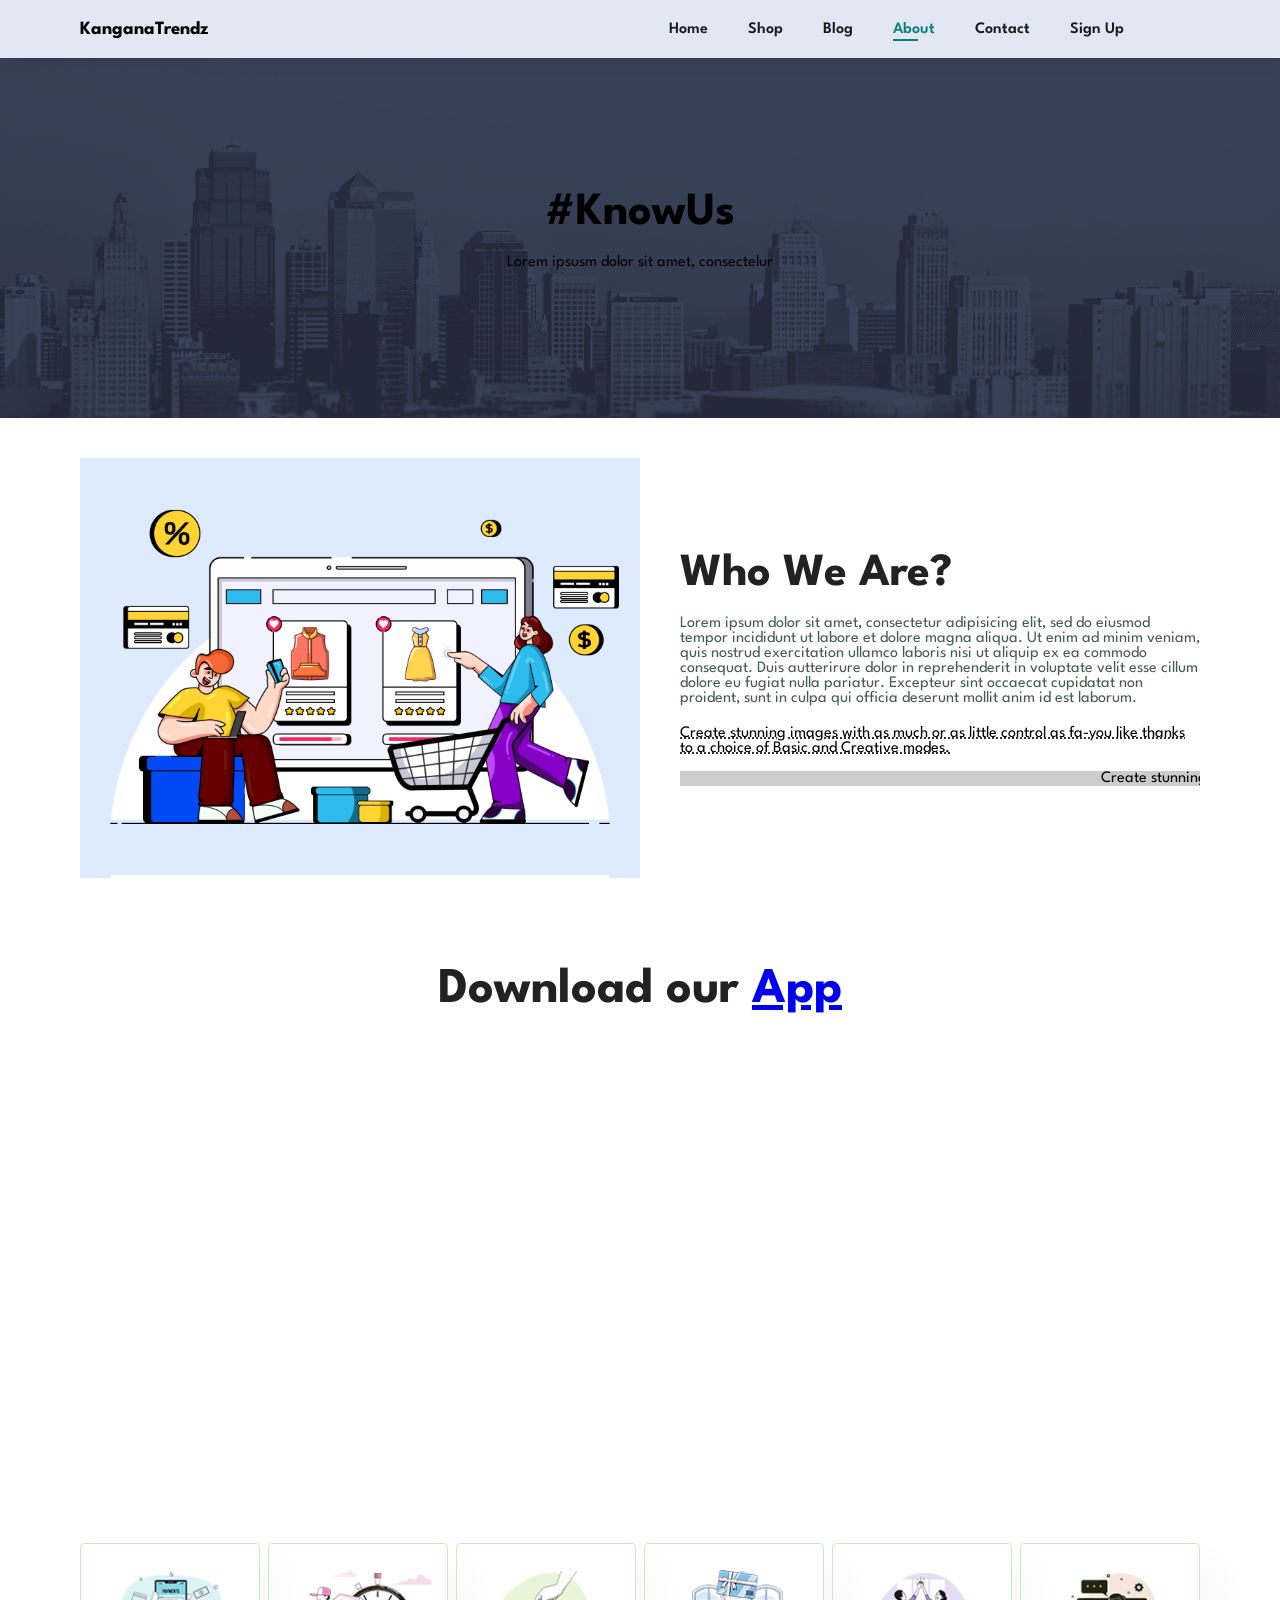
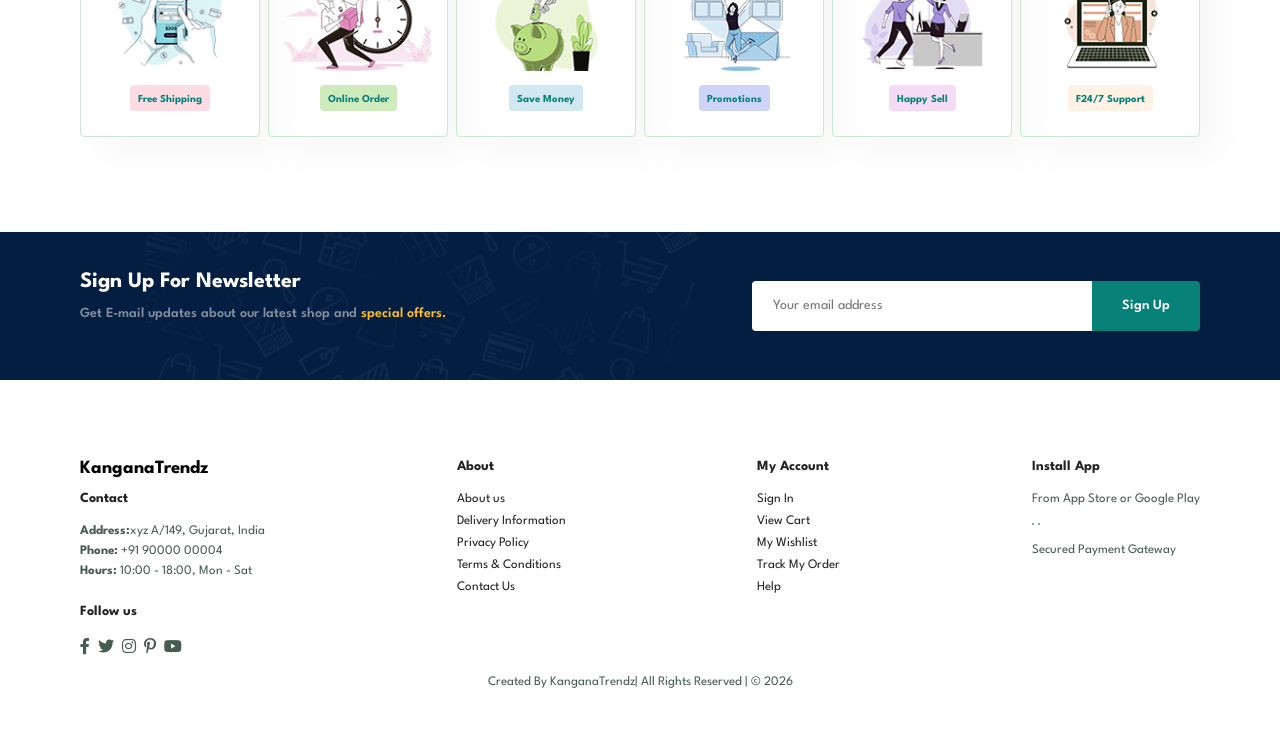
==== Assignment_2/ecommerce-website-html-css-main/ecommerce-website-html-css-main/about.html @ 62c245aa "Add files via upload" ====
<!DOCTYPE html>
<html lang="en">

<head>
    <meta charset="UTF-8">
    <meta http-equiv="X-UA-Compatible" content="IE=edge">
    <meta name="viewport" content="width=device-width, initial-scale=1.0">
    <title>e-commerce website</title>

    <!-- font-awesome cdn link -->
    <link rel="stylesheet" href="https://pro.fontawesome.com/releases/v5.10.0/css/all.css" />

    <!-- custom css file link -->
    <link rel="stylesheet" href="style.css">

</head>

<body>

    <section id="header">
        <h3>KanganaTrendz</h3>
        <div>
            <ul id="navbar">
                <li><a href="index.html">Home</a></li>
                <li><a href="shop.html">Shop</a></li>
                <li><a href="blog.html">Blog</a></li>
                <li><a class="active" href="about.html">About</a></li>
                <li><a href="contact.html">Contact</a></li>
                <li><a href="signup.html">Sign Up</a></li>
                <li id="lg-bag"><a href="cart.html"><i class="far fa-shopping-bag"></i></a></li>
                <a href="#" id="close"><i class="far fa-times"></i></a>
            </ul>
        </div>
        <div id="mobile">
            <a href="cart.html"><i class="far fa-shopping-bag"></i></a>
            <i id="bar" class="fas fa-outdent"></i>
        </div>
    </section>

    <section id="page-header" class="about-header">
        <h2>#KnowUs</h2>
        <p>Lorem ipsusm dolor sit amet, consectelur</p>
    </section>

    <section id="about-head" class="section-p1">
        <img src="images/about/a6.jpg" alt="">
        <div>
            <h2>Who We Are?</h2>
            <p>Lorem ipsum dolor sit amet, consectetur adipisicing elit, sed do eiusmod
                tempor incididunt ut labore et dolore magna aliqua. Ut enim ad minim veniam,
                quis nostrud exercitation ullamco laboris nisi ut aliquip ex ea commodo consequat.
                Duis autterirure dolor in reprehenderit in voluptate velit esse cillum dolore eu fugiat
                nulla pariatur. Excepteur sint occaecat cupidatat non proident, sunt in culpa qui officia
                deserunt mollit anim id est laborum.
            </p>
            <abbr title="">Create stunning images with as much or as little control as fa-you
                like thanks to a choice of Basic and Creative modes.
            </abbr>
            <br><br>
            <marquee bgcolor="#ccc" loop="-1" scrollamount="5" width="100%">Create stunning images
                with as much or as little control as you like thanks to a choice of Basic and Creative modes.
            </marquee>
        </div>
    </section>

    <section id="about-app" class="section-p1">
        <h1>Download our <a href=#>App</a></h1>
        <div class="video">
            <video autoplay muted loop src="images/about/1.mp4"></video>
        </div>
    </section>

    <section id="feature" class="section-p1">
        <div class="fe-box">
            <img src="images/features/f1.png" alt="">
            <h6>Free Shipping</h6>
        </div>
        <div class="fe-box">
            <img src="images/features/f2.png" alt="">
            <h6>Online Order</h6>
        </div>
        <div class="fe-box">
            <img src="images/features/f3.png" alt="">
            <h6>Save Money</h6>
        </div>
        <div class="fe-box">
            <img src="images/features/f4.png" alt="">
            <h6>Promotions</h6>
        </div>
        <div class="fe-box">
            <img src="images/features/f5.png" alt="">
            <h6>Happy Sell</h6>
        </div>
        <div class="fe-box">
            <img src="images/features/f6.png" alt="">
            <h6>F24/7 Support</h6>
        </div>
    </section>

    <section id="newsletter" class="section-p1 section-m1">
        <div class="newstext">
            <h4>Sign Up For Newsletter</h4>
            <p>Get E-mail updates about our latest shop and <span>special offers.</span></p>
        </div>
        <div class="form">
            <input type="text" placeholder="Your email address">
            <button class="normal">Sign Up</button>
        </div>
    </section>

    <footer class="section-p1">
        <div class="col">
            <h3>KanganaTrendz</h3> <br>
            <h4>Contact</h4>
            <p><strong>Address:</strong>xyz A/149, Gujarat, India</p>
            <p><strong>Phone:</strong>  +91 90000 00004</p>
            <p><strong>Hours:</strong> 10:00 - 18:00, Mon - Sat</p>
            <div class="follow">
                <h4>Follow us</h4>
                <div class="icon">
                    <i class="fab fa-facebook-f"></i>
                    <i class="fab fa-twitter"></i>
                    <i class="fab fa-instagram"></i>
                    <i class="fab fa-pinterest-p"></i>
                    <i class="fab fa-youtube"></i>
                </div>
            </div>
        </div>
        <div class="col">
            <h4>About</h4>
            <a href="#">About us</a>
            <a href="#">Delivery Information</a>
            <a href="#">Privacy Policy</a>
            <a href="#">Terms & Conditions</a>
            <a href="#">Contact Us</a>
        </div>
        <div class="col">
            <h4>My Account</h4>
            <a href="#">Sign In</a>
            <a href="#">View Cart</a>
            <a href="#">My Wishlist</a>
            <a href="#">Track My Order</a>
            <a href="#">Help</a>
        </div>
        <div class="col install">
            <h4>Install App</h4>
            <p>From App Store or Google Play</p>
            <div class="row">
                <img src="images/pay/app.jpg" alt="">
                <img src="images/pay/play.jpg" alt="">
            </div>
            <p>Secured Payment Gateway</p>
            <img src="images/pay/pay.png" alt="">
        </div>
        <div class="copyright">
            <p>Created By KanganaTrendz| All Rights Reserved | &#169; 2026</p>
        </div>
    </footer>

    <!-- javascript script file link -->
    <script src="script.js"></script>
</body>

</html>
---- Assignment_2/ecommerce-website-html-css-main/ecommerce-website-html-css-main/style.css ----
@import url('https://fonts.googleapis.com/css2?family=Spartan:wght@100;200;300;400;500;600;700;800;900&display=swap');

* {
    margin: 0;
    padding: 0;
    box-sizing: border-box;
    font-family: 'Spartan',sans-serif;
}

h1 {
    font-size: 50px;
    line-height: 64px;
    color: #222;
}

h2 {
    font-size: 46px;
    line-height: 54px;
    color: #222;
}

h4 {
    font-size: 20px;
    color: #222;
}

h6 {
    font-weight: 700;
    font-size: 12x;
}

p {
    font-size: 16px;
    color: #465b52;
    margin: 15px 0 20px 0;
}

.section-p1 {
    padding: 40px 80px;
}

.section-m1 {
    margin: 40px 0;
}

button.normal {
    font-size: 14px;
    font-weight: 600;
    padding: 15px 30px;
    color: #000;
    background-color: #fff;
    border-radius: 4px;
    cursor: pointer;
    border: none;
    outline: none;
    transition: 0.2s ease;
}

button.white {
    font-size: 13px;
    font-weight: 600;
    padding: 11px 18px;
    color: #fff;
    background-color: transparent;
    cursor: pointer;
    border: 1px solid #fff;
    outline: none;
    transition: 0.2s ease;
}

body {
    width: 100%;
}

/* Header Start */

#header {
    display: flex;
    align-items: center;
    justify-content: space-between;
    padding: 20px 80px;
    background: #E3E6F3;
    box-shadow: 0 5px 15px rgba(0, 0, 0, 0.06);
    z-index: 999;
    position: sticky;
    top: 0;
}

#navbar {
    display: flex;
    align-items: center;
    justify-content: center;
}

#navbar li {
    list-style: none;
    padding: 0 20px;
    position: relative;
}

#navbar li a {
    text-decoration: none;
    font-size: 16px;
    font-weight: 600;
    color: #1a1a1a;
    transition: 0.3s ease; 
}

#navbar li a:hover,
#navbar li a.active {
    color: #088178;
}

#navbar li a:hover::after,
#navbar li a.active::after {
    content: "";
    width: 30%;
    height: 2px;
    background: #088178;
    position: absolute;
    bottom: -4px;
    left: 20px;
}

#close {
    display: none;
}

#mobile {
    display: none;
    align-items: center;
}

/* Home Page */

#hero {
    background-image: url(images/hero4.png);
    width: 100%;
    height: 90vh;
    background-size: cover;
    background-position: top 25% right 0;
    padding: 0 80px;
    display: flex;
    flex-direction: column;
    align-items: flex-start;
    justify-content: center;
}

#hero h4 {
    padding-bottom: 15px;
}

#hero h1 {
    color: #088178;
}

#hero button {
    background-image: url(images/button.png);
    background-color: transparent;
    color: #088178;
    border: 0;
    padding: 14px 80px 14px 65px;
    background-repeat: no-repeat;
    cursor: pointer;
    font-weight: 700;
    font-size: 15px;
}

#feature {
    display: flex;
    align-items: center;
    justify-content: space-between;
    flex-wrap: wrap;
}

#feature .fe-box {
    width: 180px;
    text-align: center;
    padding: 25px 15px;
    box-shadow: 20px 20px 34px rgba(0, 0, 0, 0.03);
    border: 1px solid #cce7d0;
    border-radius: 4px;
    margin: 15px 0;
}

#feature .fe-box:hover {
    box-shadow: 10px 10px 54px rgba(70, 62, 221, 0.1);
}

#feature .fe-box img{
    width: 100%;
    margin-bottom: 10px;
}

#feature .fe-box h6 {
    display: inline-block;
    padding: 9px 8px 6px 8px;
    line-height: 1;
    border-radius: 4px;
    color: #088178;
    background-color: #fddde4;
}

#feature .fe-box:nth-child(2) h6 {
    background-color: #cdebbc;
}

#feature .fe-box:nth-child(3) h6 {
    background-color: #d1e8f2;
}

#feature .fe-box:nth-child(4) h6 {
    background-color: #cdd4f8;
}

#feature .fe-box:nth-child(5) h6 {
    background-color: #f6dbf6;
}

#feature .fe-box:nth-child(6) h6 {
    background-color: #fff2e5;
}

#product1 {
    text-align: center;
}

#product1 .pro-container {
    display: flex;
    justify-content: space-between;
    padding-top: 20px;
    flex-wrap: wrap;
}

#product1 .pro {
    width: 23%;
    min-width: 250px;
    padding: 10px 12px;
    border: 1px solid #cce7d0;
    border-radius: 25px;
    cursor: pointer;
    box-shadow: 20px 20px 30px rgba(0, 0, 0, 0.02);
    margin: 15px 0;
    transition: 0.2s ease;
    position: relative;
}

#product1 .pro:hover {
    box-shadow: 20px 20px 30px rgba(0, 0, 0, 0.06);
}

#product1 .pro img {
    width: 100%;
    border-radius: 20px;   
}

#product1 .pro .des {
    text-align: start;
    padding: 10px 0;
}

#product1 .pro .des span {
    color: #606063;
    font-size: 12px;
}

#product1 .pro .des h5 {
    padding-top: 7px;
    color: #1a1a1a;
    font-size: 14px;
}

#product1 .pro .des i {
    font-size: 12px;
    color: rgb(243, 181, 25);
}

#product1 .pro .des h4 {
    padding-top: 7px;
    font-size: 15px;
    font-weight: 700;
    color: #088178;
}

#product1 .pro .cart {
    width: 40px;
    height: 40px;
    line-height: 40px;
    border-radius: 50px;
    background-color: #e8f6ea;
    font-weight: 500;
    color: #088178;
    border: 1px solid #cce7d0;
    position: absolute;
    bottom: 20px;
    right: 10px;
}

#banner {
    display: flex;
    flex-direction: column;
    justify-content: center;
    align-items: center;
    text-align: center;
    background-image: url(images/banner/b2.jpg);
    background-size: cover;
    background-position: center;
    width: 100%;
    height: 40vh;
}

#banner h4 {
    color: #fff;
    font-size: 16px;
}

#banner h2 {
    color: #fff;
    font-size: 30px;
    padding: 10px 0;
}

#banner h2 span {
    color: #ef3636;
}

#banner button:hover {
    background-color: #088178;
    color: #fff;
}

#sm-banner {
    display: flex;
    justify-content: space-between;
    flex-wrap: wrap;
}

#sm-banner .banner-box {
    display: flex;
    flex-direction: column;
    justify-content: center;
    align-items: flex-start;
    text-align: center;
    background-image: url(images/banner/b17.jpg);
    background-size: cover;
    background-position: center;
    min-width: 850px;
    height: 50vh;
    padding: 30px;
}

#sm-banner h4{
    color: #fff;
    font-size: 20px;
    font-weight: 300;
}

#sm-banner h2 {
    color: #fff;
    font-size: 28px;
    font-weight: 800;
}

#sm-banner span  {
    color: #fff;
    font-size: 14px;
    font-weight: 500;
    padding-bottom: 15px;
}

#sm-banner .banner-box:hover button{
    background-color: #088178;
    border: 1px solid #088178;
}

#sm-banner .banner-box:nth-child(2) {
    background-image: url(images/banner/b10.jpg);
}

#banner3 .banner-box {
    display: flex;
    flex-direction: column;
    justify-content: center;
    align-items: flex-start;
    text-align: center;
    background-image: url(images/banner/b7.jpg);
    background-size: cover;
    background-position: center;
    min-width: 30%;
    height: 30vh;
    padding: 30px;
    margin-bottom: 20px;
}

#banner3 .banner-box:nth-child(2) {
    background-image: url(images/banner/b4.jpg);
}

#banner3 .banner-box:nth-child(3) {
    background-image: url(images/banner/b18.jpg);
}

#banner3 {
    display: flex;
    justify-content: space-between;
    flex-wrap: wrap;
    padding: 0 80px;   
}

#banner3 h2 {
    color: #fff;
    font-weight: 900;
    font-size: 22px;
}

#banner3 h3 {
    color: #ec544e;
    font-weight: 800;
    font-size: 15px;
}

#newsletter {
    display: flex;
    justify-content: space-between;
    align-items: center;
    flex-wrap: wrap;
    background-image: url(images/banner/b14.png);
    background-repeat: no-repeat;
    background-position: 20% 30%;
    background-color: #041e42;
}

#newsletter h4 {
    font-size: 22px;
    font-weight: 700;
    color: #fff;
}

#newsletter p {
    font-size: 14px;
    font-weight: 600;
    color: #818EA0;
}

#newsletter p span{ 
    color: #ffbd27;
}

#newsletter .form {
    display: flex;
    width: 40%;
}

#newsletter input {
    height: 3.125rem;
    padding: 0 1.25rem;
    font-size: 14px;
    width: 100%;
    border: 1px solid transparent;
    border-radius: 4px;
    outline: none;
    border-top-right-radius: 0;
    border-bottom-right-radius: 0;
}

#newsletter button {
    background-color: #088178;
    color: #fff;
    white-space: nowrap;
    border-top-left-radius: 0;
    border-bottom-left-radius: 0;
}

footer {
    display: flex;
    justify-content: space-between;
    flex-wrap: wrap;
}

footer .col {
    display: flex;
    flex-direction: column;
    align-items: flex-start;
    margin-bottom: 20px;
}

footer .logo {
    margin-bottom: 30px;
}

footer h4 {
    font-size: 14px;
    padding-bottom: 20px;
}

footer p {
    font-size: 13px;
    margin: 0 0 8px 0;
}

footer a {
    font-size: 13px;
    text-decoration: none;
    color: #222;
    margin: 0 0 10px 0;
}

footer .follow {
    margin-top: 20px;
}

footer .follow i{
    color: #465b52;
    padding-right: 4px;
    cursor: pointer;
}

footer .install .row img{
    border: 1px solid #088178;
    border-radius: 6px;
    margin: 10px 0 15px 0;
}

footer .follow i:hover,
footer a:hover {
    color: #088178;
}

footer .copyright {
    width: 100%;
    text-align: center;
}

/* Shop Page */

#page-header {
    background-image: url(images/banner/b1.jpg);
    width: 100%;
    height: 40vh;
    background-size: cover;
    display: flex;
    justify-content: center;
    text-align: center;
    flex-direction: column;
    padding: 14px;
}

#page-header h2,
#page-header p {
    color: black;
}

#pagination {
    text-align: center;
}

#pagination a {
    text-decoration: none;
    background-color: #088178;
    padding: 15px 20px;
    border-radius: 4px;
    color: #fff;
    font-weight: 600;
}

#pagination a i {
    font-size: 16px;
    font-weight: 600;
}

/* Single Product Page */

#productdetails {
    display: flex;
    margin-top: 20px;
}

#productdetails .single-pro-image{
    width: 40%;
    margin-right: 50px;
}

.small-image-group {
    display: flex;
    justify-content: space-between;
}

.small-img-col {
    flex-basis: 24%;
    cursor: pointer;
}

#productdetails .single-pro-details {
    width: 50%;
    padding-top: 30px;
}

#productdetails .single-pro-details h4 {
    padding: 40px 0 20px 0;
}

#productdetails .single-pro-details h2 {
    font-size: 26px;
}

#productdetails .single-pro-details select {
    display: block;
    padding: 5px 10px;
    margin-bottom: 10px;
}

#productdetails .single-pro-details input {
    width: 50px;
    height: 47px;
    padding-left: 10px;
    font-size: 16px;
    margin-right: 10px;
}

#productdetails .single-pro-details button {
    background-color: #088178;
    color: #fff;
}

#productdetails .single-pro-details input:focus {
    outline: none;
}

#productdetails .single-pro-details span {
    line-height: 25px;
}

/* Blog Page */

#page-header.blog-header {
    background-image: url(https://img.freepik.com/premium-photo/modern-blogging-sketch-white-wall-background-blog-media-concept-3d-rendering_670147-66810.jpg?semt=ais_hybrid&w=740&q=80);
}

#blog {
    padding: 150px 150px 0 150px;
}

#blog .blog-box {
    display: flex;
    align-items: center;
    width: 100%;
    position: relative;
    padding-bottom: 90px;
}

#blog .blog-img {
    width: 50%;
    margin-right: 40px;
}

#blog img {
    width: 100%;
    height: 300px;
    object-fit: cover;
}

#blog .blog-details {
    width: 50%;
}

#blog .blog-details a {
    text-decoration: none;
    font-size: 11px;
    color: #000;
    font-weight: 700;
    position: relative;
    transition: 0.3s;
}

#blog .blog-details a::after {
    content: "";
    width: 50px;
    height: 1px;
    background-color: #000;
    position: absolute;
    top: 4px;
    right: -60px;
}

#blog .blog-details a:hover {
    color: #088178;
}

#blog .blog-details a:hover::after {
    background-color: #088178;
}

#blog .blog-box h1 {
    position: absolute;
    top: -40px;
    left: 0;
    font-size: 70px;
    font-weight: 700;
    color: #c9cbce;
    z-index: -9;
}

/* About Page */

#page-header.about-header {
    background-image: url(images/about/banner.png);
}

#about-head {
    display: flex;
    align-items: center;
}

#about-head img {
    width: 50%;
    height: auto;
}

#about-head div {
    padding-left: 40px;
}


#about-app {
    text-align: center;
}

#about-app .video {
    width: 70%;
    height: 100%;
    margin: 30px auto 0 auto;
} 

#about-app .video video {
    width: 100%;
    height: 100%;
    border-radius: 20px;
}

/* Contact Page */

#contact-details {
    display: flex;
    align-items: center;
    justify-content: space-between;
}

#contact-details .details {
    width: 40%;
}

#contact-details .details span,
#form-details form span {
    font-size: 12px;
}

#contact-details .details h2,
#form-details form h2 {
    font-size: 26px;
    line-height: 35px;
    padding: 20px 0;
}

#contact-details .details h3 {
    font-size: 16px;
    padding-bottom: 15px;
}

#contact-details .details li {
    list-style: none;
    display: flex;
    padding: 10px 0;
    align-items: center;
}

#contact-details .details li i {
    font-size: 14px;
    padding-right: 22px;
}

#contact-details .details li p {
    margin: 0;
    font-size: 14px;
}

#contact-details .map {
    width: 55%;
    height: 400px;
}

#contact-details .map iframe {
    width: 100%;
    height: 100%;
}

#form-details {
    display: flex;
    justify-content: space-between;
    margin: 30px;
    padding: 80px;
    border: 1px solid #e1e1e1;
}

#form-details form {
    width: 65%;
    display: flex;
    flex-direction: column;
    align-items: flex-start;
}

#form-details form input,
#form-details form textarea {
    width: 100%;
    padding: 12px 15px;
    outline: none;
    margin-bottom: 20px;
    border: 1px solid #e1e1e1;
}

#form-details form button {
    background-color: #088178;
    color: #fff;
}

#form-details .people div {
    padding-bottom: 25px;
    display: flex;
    align-items: flex-start;
}

#form-details .people div img {
    width: 65px;
    height: 65px;
    object-fit: cover;
    margin-right: 15px;
}

#form-details .people div p {
    margin: 0;
    font-size: 13px;
    line-height: 25px;
}

#form-details .people div span {
    display: block;
    color: #000;
    font-size: 16px;
    font-weight: 600;
}

/* Cart Page */

#cart {
    overflow-x: auto;
}

#cart table {
    width: 100%;
    border-collapse: collapse;
    table-layout: fixed;
    white-space: nowrap;
}

#cart table img {
    width: 70px;
}

#cart table td:nth-child(1) {
    width: 100px;
    text-align: center;
}

#cart table td:nth-child(2) {
    width: 150px;
    text-align: center;
}

#cart table td:nth-child(3) {
    width: 250px;
    text-align: center;
}

#cart table td:nth-child(4),
#cart table td:nth-child(5),
#cart table td:nth-child(6) {
    width: 150px;
    text-align: center;
}

#cart table td:nth-child(5) input{
    width: 70px;
    padding: 10px 5px 10px 15px;
}

#cart table thead {
    border: 1px solid #e2e9e1;
    border-left: none;
    border-right: none;
}

#cart table thead td {
    font-weight: 700;
    text-transform: uppercase;
    font-size: 13px;
    padding: 18px 0;
}

#cart table tbody tr td {
    padding-top: 15px;
}

#cart table tbody td {
    font-size: 13px;
}

#cart-add {
    display: flex;
    flex-wrap: wrap;
    justify-content: space-between;
}

#cart-add .coupon {
    width: 50%;
    margin-bottom: 30px;
}

#cart-add .coupon h3,
#cart-add .subtotal h3 {
    padding-bottom: 15px;
}
 
#cart-add .coupon input {
    padding: 10px 20px;
    outline: none;
    width: 60%;
    margin-right: 10px;
    border: 1px solid #e2e9e1;
}

#cart-add .coupon button,
#cart-add .subtotal button {
    background-color: #088178;
    color: #fff;
    padding: 12px 20px;
}

#cart-add .subtotal {
    width: 50%;
    margin-bottom: 30px;
    border: 1px solid #e2e9e1;
    padding: 30px;
}

#cart-add .subtotal table {
    border-collapse: collapse;
    width: 100%;
    margin-bottom: 20px;
}

#cart-add .subtotal table td {
    width: 50%;
    border: 1px solid #e2e9e1;
    padding: 10px;
    font-size: 13px;
}

/* Media Query */

@media (max-width: 799px) {
    .section-p1 {
        padding: 40px 40px;
    } 

    #navbar {
        display: flex;
        flex-direction: column;
        align-items: flex-start;
        justify-content: flex-start;
        position: fixed;
        top: 0;
        right: -300px;
        height: 100vh;
        width: 300px;
        background-color: #E3E6F3;
        box-shadow: 0 40px 60px rgba(0, 0, 0, 0.1);
        padding: 80px 0 0 10px;
        transition: 0.3s;
    }

    #navbar.active {
        right: 0px;
    }

    #navbar li {
        margin-bottom: 25px;
    }

    #mobile {
        display: flex;
        align-items: center;
    }

    #mobile i {
        color: #1a1a1a;
        font-size: 24px;
        padding-left: 20px;
    }

    #close {
        display: initial;
        position: absolute;
        top: 30px;
        left: 30px;
        color: #222;
        font-size: 24px;
    }

    #lg-bag {
        display: none;
    }

    #hero {
        height: 70vh;
        padding: 0 80px;
        background-position: top 30% right 30%;
    }

    #feature {
        justify-content: center;
    }

    #feature .fe-box {
        margin: 15px 15px;
    }

    #product1 .pro-container {
        justify-content: center;
    }

    #product1 .pro {
        margin: 15px;
    }

    #banner {
        height: 20vh;
    }

    #sm-banner .banner-box {
        min-height: 100%;
        height: 30vh;
    }

    #banner3 {
        padding: 0 40px;
    }

    #banner3 .banner-box {
        width: 28%;
    }

    #newsletter .form {
        width: 70%;
    }

    /* Contact Page */

    #form-details {
        padding: 40px;
    }

    #form-details form {
        width: 50%;
    }
}

@media (max-width: 477px) {
    .section-p1 {
        padding: 20px;
    }

    #header {
        padding: 10px 30px;
    }

    h1 {
        font-size: 38px;
    }

    h2 {
        font-size: 32px;
    }

    #hero {
        padding: 0 20px;
        background-position: 55%;
    }

    #feature {
        justify-content: space-between;
    }

    #feature .fe-box {
        width: 155px;
        margin: 0 0 15px 0;
    }

    #product .pro {
        width: 100%;
    }
    
    #banner {
        height: 40vh;
    }

    #sm-banner .banner-box {
        height: 40vh;
        margin-bottom: 20px;
    }

    #banner3 {
        padding: 0 20px;
    }

    #banner3 .banner-box {
        width: 100%;
    }

    #newsletter {
        padding: 40px 20px;
    }

    #newsletter .form {
        width: 100%;
    }

    footer .copyright {
        text-align: start;
    }

    /* Single Product */
    #productdetails {
        display: flex;
        flex-direction: column;
    }

    #productdetails .single-pro-image {
        width: 100%;
        margin-right: 0px;
    }

    #productdetails .single-pro-details {
        width: 100%;
    }

    /* Blog Page */
    #blog {
        padding: 100px 20px 0 20px;
    }

    #blog .blog-box {
        display: flex;
        flex-direction: column;
        align-items: flex-start;
    }

    #blog .blog-img {
        width: 100%;
        margin-right: 0px;
        margin-bottom: 30px;
    }

    #blog .blog-details {
        width: 100%;
    }

    /* About Page */
    
    #about-head {
        flex-direction: column;
    }

    #about-head img {
        width: 100%;
        margin-bottom: 20px;
    }

    #about-head div {
        padding-left: 0px;
    }

    #about-app .video {
        width: 100%;
    }

    /* Contact Page */

    #contact-details {
        flex-direction: column;
    }

    #contact-details .details {
        width: 100%;
        margin-bottom: 30px;
    }

    #contact-details .map {
        width: 100%;
    }

    #form-details {
        margin: 10px;
        padding: 30px 10px;
        flex-wrap: wrap;
    }

    #form-details form {
        width: 100%;
        margin-bottom: 30px;
    }

    /* Cart Page */

    #cart-add {
        flex-direction: column;
    }

    #cart-add .coupon {
        width: 100%;
    }

    #cart-add .subtotal {
        width: 100%;
        padding: 20px;
    }
}
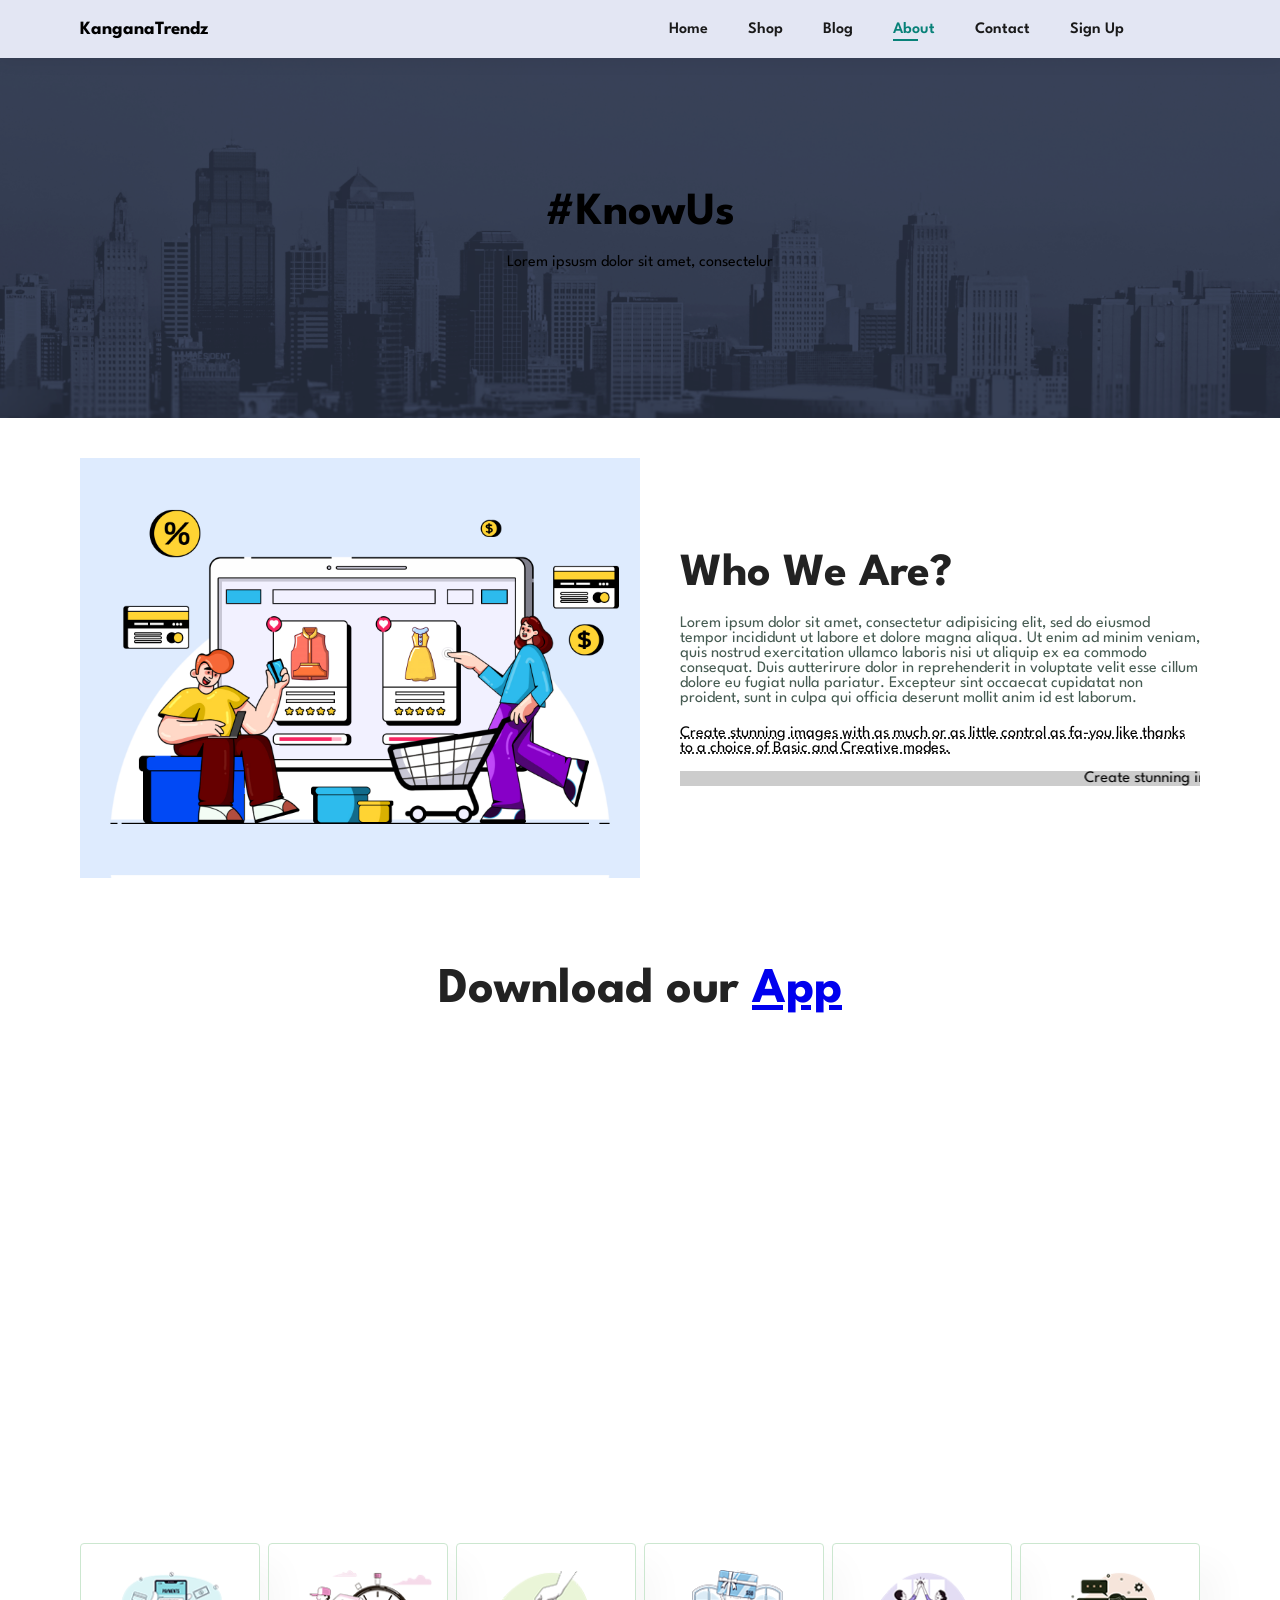
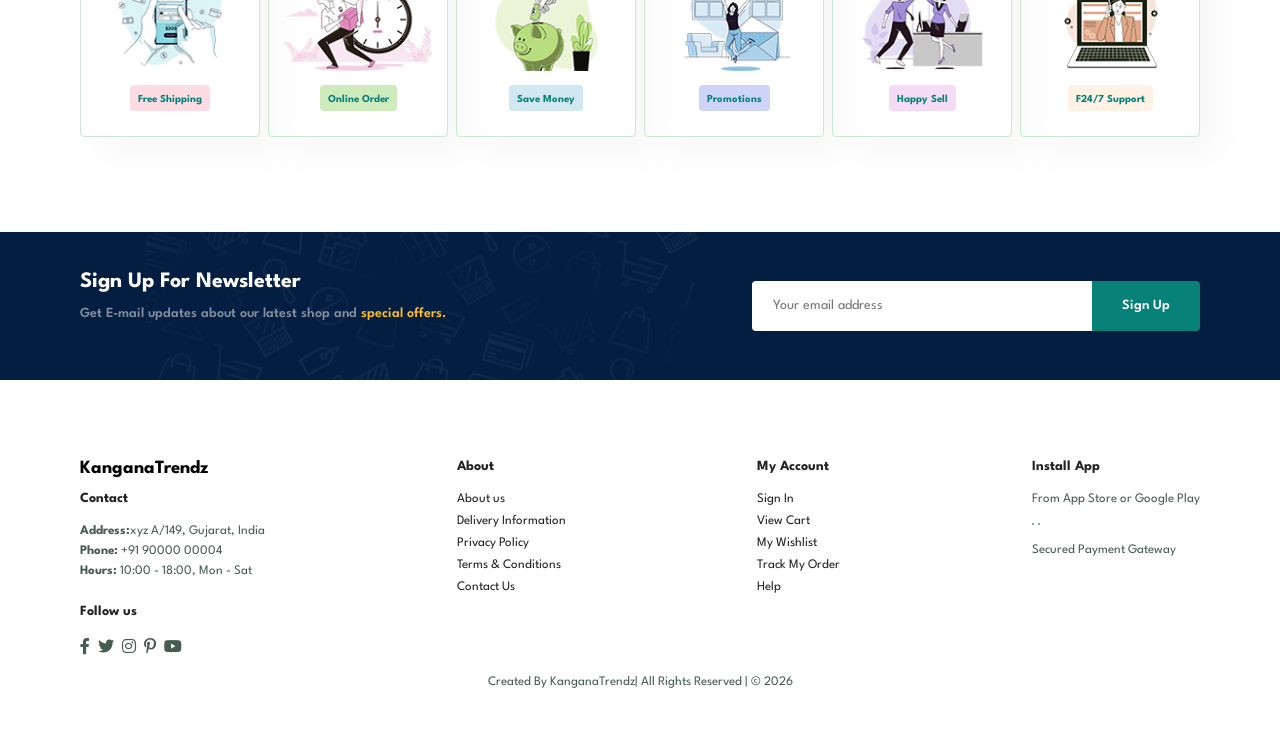
==== commit 48bf4258: "Update about.html" ====
--- a/Assignment_2/ecommerce-website-html-css-main/ecommerce-website-html-css-main/about.html
+++ b/Assignment_2/ecommerce-website-html-css-main/ecommerce-website-html-css-main/about.html
@@ -5,7 +5,7 @@
     <meta charset="UTF-8">
     <meta http-equiv="X-UA-Compatible" content="IE=edge">
     <meta name="viewport" content="width=device-width, initial-scale=1.0">
-    <title>e-commerce website</title>
+    <title>KanganaTrendz</title>
 
     <!-- font-awesome cdn link -->
     <link rel="stylesheet" href="https://pro.fontawesome.com/releases/v5.10.0/css/all.css" />
@@ -161,4 +161,4 @@
     <script src="script.js"></script>
 </body>
 
-</html>+</html>
